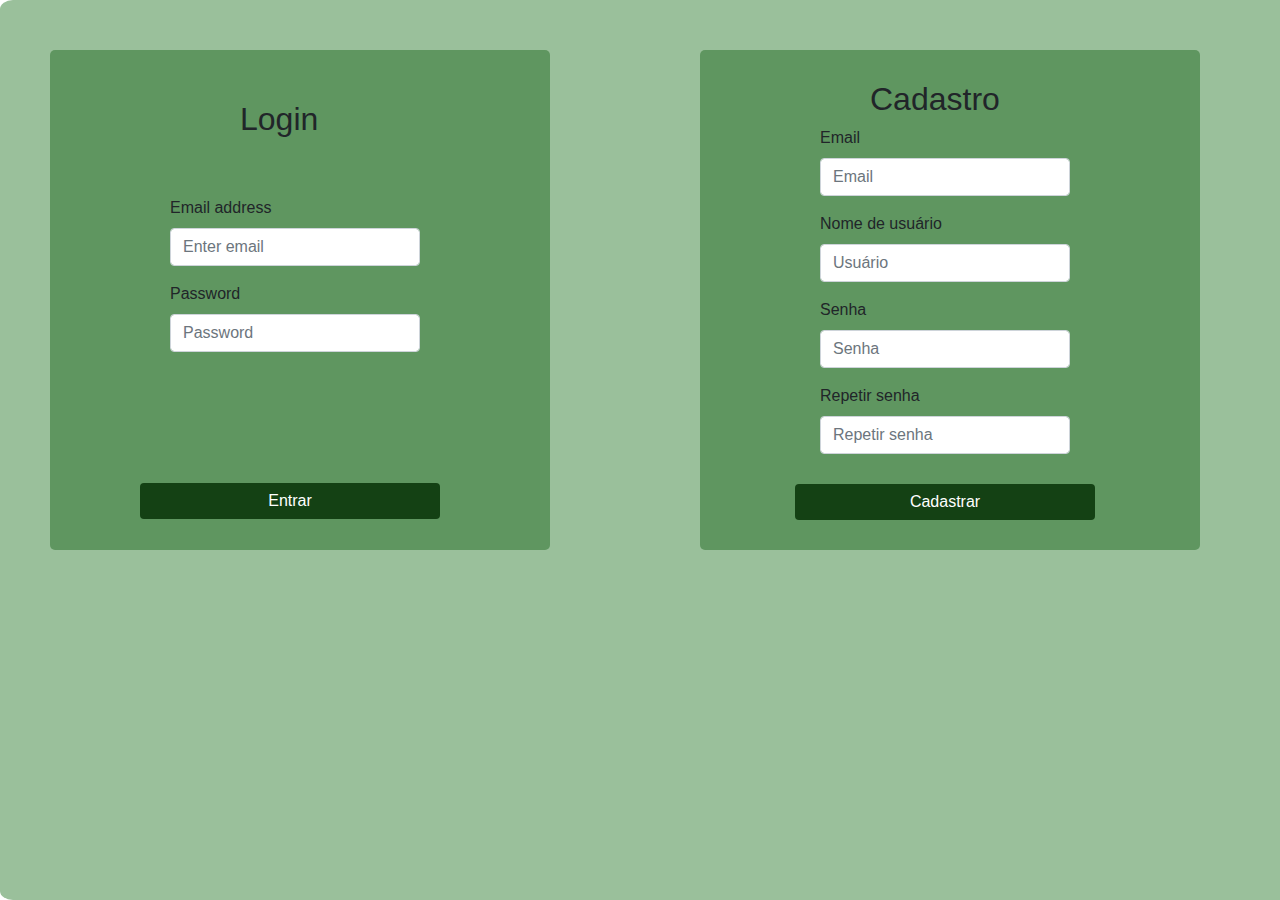
==== index.html @ 1875393d "Add files via upload" ====
<!DOCTYPE html>
<html lang="pt-BR">

<head>
    <meta charset="UTF-8">
    <meta name="viewport" content="width=device-width, initial-scale=1.0">
    <title>Login</title>
    <link rel="stylesheet" href="https://cdn.jsdelivr.net/npm/bootstrap@4.3.1/dist/css/bootstrap.min.css"
        integrity="sha384-ggOyR0iXCbMQv3Xipma34MD+dH/1fQ784/j6cY/iJTQUOhcWr7x9JvoRxT2MZw1T" crossorigin="anonymous">
</head>

<body>

    <div class="divMain" style="
        height: 100%;
        width: 101%;
        position: absolute;
        background-color: #9AC09B;
        border-radius: 1%;
        ">

        <form style="
        position: relative;
        left: 50px;
        top: 50px;
        height: 500px;
        width: 500px;
        background-color: #5F9660;
        border-radius: 1%;

        ">

            <div style="
            position: relative;
            left: 120px;
            top: 100px;
            
            ">
                <h2 style="position: relative; left: 70px; top: -50px;">Login</h2>

                <div class="form-group">
                    <label for="exampleInputEmail1">Email address</label>
                    <input type="email" class="form-control" id="exampleInputEmail1" aria-describedby="emailHelp"
                        placeholder="Enter email" style="width: 250px;">
                </div>
                <div class="form-group">
                    <label for="exampleInputPassword1">Password</label>
                    <input type="password" class="form-control" id="exampleInputPassword1" placeholder="Password"
                        style="width: 250px;">
                </div>
        
                <button type="submit" class="btn btn-primary "
                    style="position: relative;width: 300px;right: 30px;top: 115px;background-color: #144114; border: #011e01;">Entrar</button>
            </div>
        </form>



        <form style="
        position: relative;
        left: 700px;
        height: 500px;
        width: 500px;
        background-color: #5F9660;
        top: -450px;
        border-radius: 1%;
 ">

            <div class="aiin" style="
            position: relative;
            left: 120px;
            top: 30px;
             
             ">
                <h2 style="position: relative; left: 50px;">Cadastro</h2>

                <div class="form-group">
                    <label for="exampleInputEmail1">Email</label>
                    <input type="email" class="form-control" id="exampleInputEmail1" aria-describedby="emailHelp"
                        placeholder="Email" style="width: 250px;">
                </div>

                <div class="form-group">
                    <label for="exampleInputPassword1">Nome de usuário</label>
                    <input type="text" class="form-control" id="exampleInputPassword1" placeholder="Usuário"
                        style="width: 250px;">
                </div>

                <div class="form-group">
                    <label for="exampleInputPassword1">Senha</label>
                    <input type="password" class="form-control" id="exampleInputPassword1" placeholder="Senha"
                        style="width: 250px;">
                </div>

                <div class="form-group"></div>
                <label for="exampleInputPassword1">Repetir senha</label>
                <input type="password" class="form-control" id="exampleInputPassword1" placeholder="Repetir senha"
                    style="width: 250px;">

            </div>
            <button type="submit" class="btn btn-primary"
                style="position: relative;width: 300px;left: 95px; top: 60px; background-color: #144114; border: #011e01;">Cadastrar</button>




    </div>
    </form>








    </div>
</body>

</html>
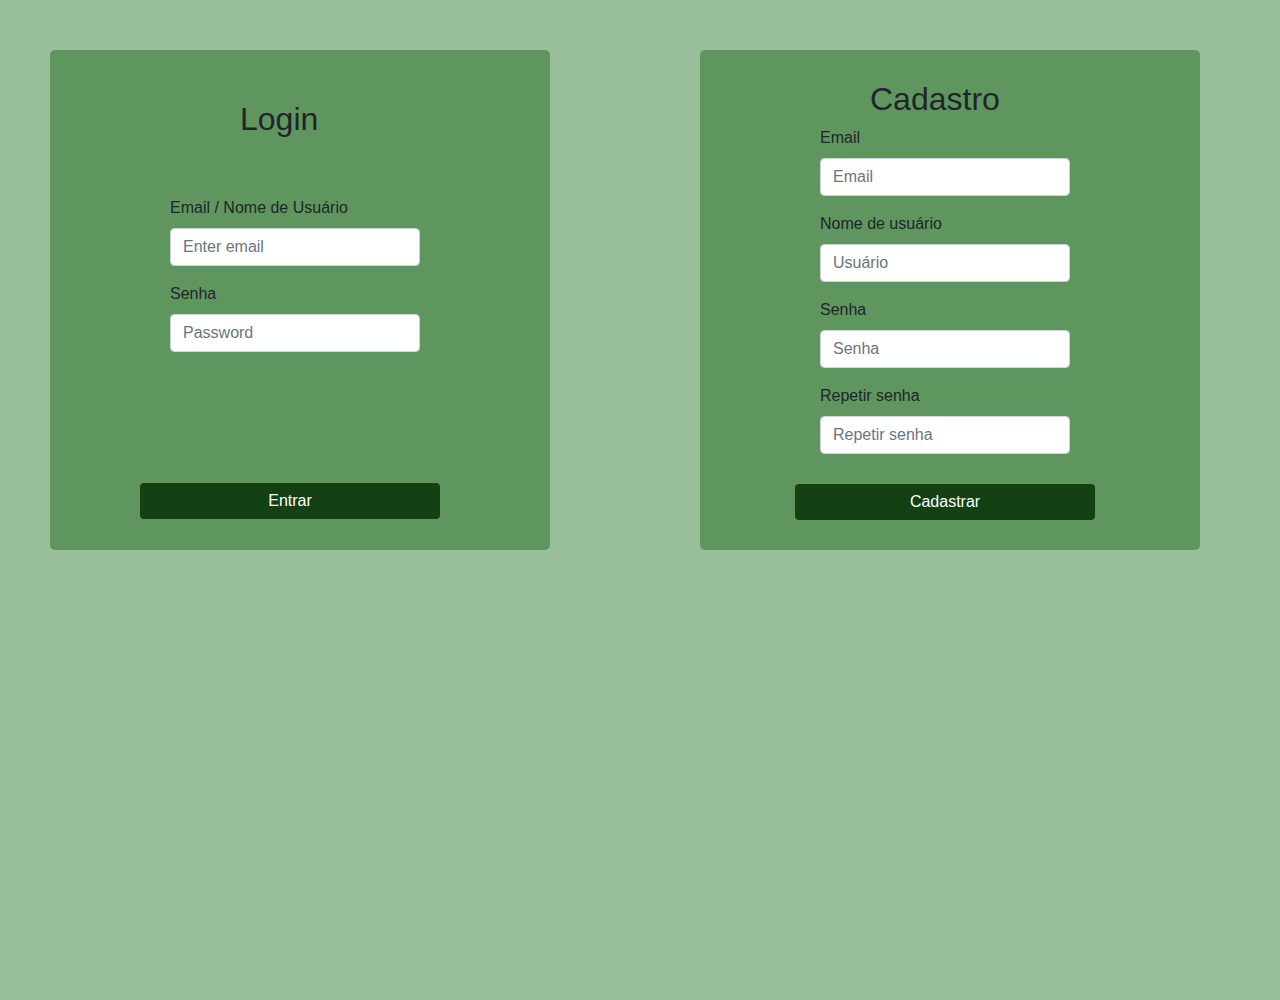
==== commit 01410200: "Menus da barra" ====
--- a/index.html
+++ b/index.html
@@ -9,97 +9,66 @@
         integrity="sha384-ggOyR0iXCbMQv3Xipma34MD+dH/1fQ784/j6cY/iJTQUOhcWr7x9JvoRxT2MZw1T" crossorigin="anonymous">
 </head>
 
-<body>
+<body style="background-color: #9AC09B; height: 50vh;">
 
-    <div class="divMain" style="
-        height: 100%;
-        width: 101%;
-        position: absolute;
-        background-color: #9AC09B;
-        border-radius: 1%;
-        ">
+    <div class="divMain">
 
-        <form style="
-        position: relative;
-        left: 50px;
-        top: 50px;
-        height: 500px;
-        width: 500px;
-        background-color: #5F9660;
-        border-radius: 1%;
+        <!-- Div Login -->
+        <form id="formLogin" class="formLogin" style="position: relative; left: 50px; top: 50px; height: 500px; width: 500px;
+        background-color: #5F9660; border-radius: 1%;">
 
-        ">
-
-            <div style="
-            position: relative;
-            left: 120px;
-            top: 100px;
-            
-            ">
+            <div style=" position: relative; left: 120px; top: 100px; ">
                 <h2 style="position: relative; left: 70px; top: -50px;">Login</h2>
-
                 <div class="form-group">
-                    <label for="exampleInputEmail1">Email address</label>
-                    <input type="email" class="form-control" id="exampleInputEmail1" aria-describedby="emailHelp"
+                    <label for="exampleInputEmail1">Email / Nome de Usuário</label>
+                    <input type="email" class="form-control" id="nomeDeUsuarioLogin" aria-describedby="emailHelp"
                         placeholder="Enter email" style="width: 250px;">
                 </div>
                 <div class="form-group">
-                    <label for="exampleInputPassword1">Password</label>
-                    <input type="password" class="form-control" id="exampleInputPassword1" placeholder="Password"
+                    <label for="exampleInputPassword1">Senha</label>
+                    <input type="password" class="form-control" id="senhaDeUsuarioLogin" placeholder="Password"
                         style="width: 250px;">
                 </div>
         
-                <button type="submit" class="btn btn-primary "
-                    style="position: relative;width: 300px;right: 30px;top: 115px;background-color: #144114; border: #011e01;">Entrar</button>
+                <button type="submit" class="btn btn-primary " style="position: relative;width: 300px;right: 30px;
+                top: 115px;background-color: #144114; border: #011e01;">Entrar</button>
             </div>
         </form>
 
 
+        
+        <!-- Div Login -->
+        <form style="position: relative; left: 700px; height: 500px; width: 500px; background-color: #5F9660; top: -450px;border-radius: 1%;">
 
-        <form style="
-        position: relative;
-        left: 700px;
-        height: 500px;
-        width: 500px;
-        background-color: #5F9660;
-        top: -450px;
-        border-radius: 1%;
- ">
-
-            <div class="aiin" style="
-            position: relative;
-            left: 120px;
-            top: 30px;
-             
-             ">
+            <div class="aiin" style="position: relative; left: 120px; top: 30px; ">
                 <h2 style="position: relative; left: 50px;">Cadastro</h2>
 
                 <div class="form-group">
                     <label for="exampleInputEmail1">Email</label>
-                    <input type="email" class="form-control" id="exampleInputEmail1" aria-describedby="emailHelp"
+                    <input type="email" class="form-control" id="emailDoUsuario" aria-describedby="emailHelp"
                         placeholder="Email" style="width: 250px;">
                 </div>
 
                 <div class="form-group">
                     <label for="exampleInputPassword1">Nome de usuário</label>
-                    <input type="text" class="form-control" id="exampleInputPassword1" placeholder="Usuário"
+                    <input type="text" class="form-control" id="nomeDeUsuario" placeholder="Usuário"
                         style="width: 250px;">
                 </div>
 
                 <div class="form-group">
                     <label for="exampleInputPassword1">Senha</label>
-                    <input type="password" class="form-control" id="exampleInputPassword1" placeholder="Senha"
+                    <input type="password" class="form-control" id="senhaDeUsuario" placeholder="Senha"
                         style="width: 250px;">
                 </div>
 
                 <div class="form-group"></div>
                 <label for="exampleInputPassword1">Repetir senha</label>
-                <input type="password" class="form-control" id="exampleInputPassword1" placeholder="Repetir senha"
+                <input type="password" class="form-control" id="repetiçãoDeSenha" placeholder="Repetir senha"
                     style="width: 250px;">
 
             </div>
-            <button type="submit" class="btn btn-primary"
-                style="position: relative;width: 300px;left: 95px; top: 60px; background-color: #144114; border: #011e01;">Cadastrar</button>
+            <button type="submit" class="btn btn-primary"style="position: relative;width: 300px;left: 95px;
+            top: 60px; background-color: #144114; border: #011e01;">Cadastrar</button>
 
 
 
@@ -107,14 +76,9 @@
     </div>
     </form>
 
-
-
-
-
-
-
-
     </div>
+   
+    <script src="script.js"></script>
 </body>
 
 </html>